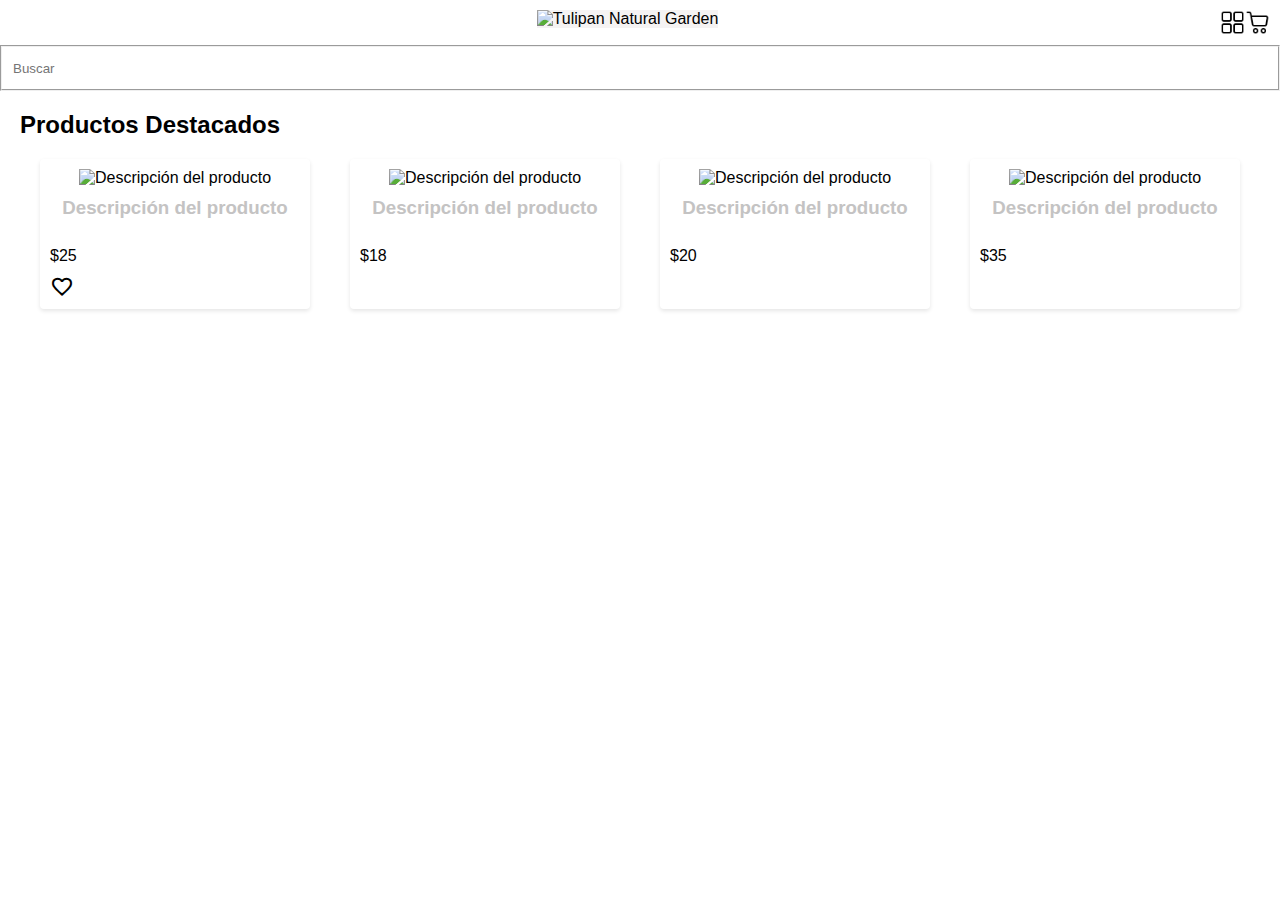
==== index.html @ 1b9870ac "new" ====
<!DOCTYPE html>
<html lang="es">
<head>
    <meta charset="UTF-8">
    <meta name="viewport" content="width=device-width, initial-scale=1.0">
    <title>Tulipan Natural Garden</title>
    <link rel="stylesheet" href="styles.css">
    <link rel="stylesheet" href="https://fonts.googleapis.com/css2?family=Material+Symbols+Outlined:opsz,wght,FILL,GRAD@24,400,0,0&icon_names=shopping_cart" />
    <link rel="stylesheet" href="https://fonts.googleapis.com/css2?family=Material+Symbols+Outlined:opsz,wght,FILL,GRAD@24,400,0,0&icon_names=favorite" />
</head>
<body>
    <header>
        <img src="C:\Users\Usuario\Documents\GitHub\prueba\img\menu.png" alt="" width="25px">
            <div class="flex_1 text_center">
                <img width="500" src="../prueba/Captura de logo 2.PNG" alt="Tulipan Natural Garden" class="logo">
            </div>
            <img src="img/aplicaciones.png" alt="" width="25px">
            <img src="img/carro-de-la-compra.png" alt="" width="25px">
    </header>

    <main>
        <fieldset>
            <input type="text" id="s" value="" placeholder="Buscar"  />
            <input class="button" type="submit" value="" />
            <i class="search"></i>
        </fieldset>
        <section class="featured-products">
            <h2>Productos Destacados</h2>
            <div class="product-grid">
                <div class="product-card">
                    <img src="img1.PNG" alt="Descripción del producto">
                    <h3>Descripción del producto</h3>
                    <br><p class="precio1">$25</p>
                    <div class="actions">
                        <span class="material-symbols-outlined">
                            favorite
                            </span>
                        <button class="add-to-cart-btn"></button>
                    </div>
                </div>
                <div class="product-card">
                    <img src="Captura de tulipan 2.PNG" alt="Descripción del producto">
                    <h3>Descripción del producto</h3>
                    <br><p class="precio2">$18</p>
                    <div class="actions">
                        <button class="favorite-btn"></button>
                        <button class="add-to-cart-btn"></button>
                    </div>
                </div>
                <div class="product-card">
                    <img src="Captura de tulipan 3.PNG" alt="Descripción del producto">
                    <h3>Descripción del producto</h3>
                    <br><p class="precio3">$20</p>
                    <div class="actions">
                        <button class="favorite-btn"></button>
                        <button class="add-to-cart-btn"></button>
                    </div>
                </div>
                <div class="product-card">
                    <img src="Captura de tulipan 5.PNG" alt="Descripción del producto">
                    <h3>Descripción del producto</h3>
                    <br><p class="precio4">$35</p>
                    <div class="actions">
                        <button class="favorite-btn"></button>
                        <button class="add-to-cart-btn"></button>
                    </div>
                </div>
            </div>
        </section>
    </main>

   
</html>
---- styles.css ----
/* Reset de estilos */
* {
    margin: 0;
    padding: 0;
    box-sizing: border-box;
}

.cajabuscar {
    float: none;
    width: 100%;
    max-width: 453px;
    margin-bottom: 25px;
    margin-top: 29px;
    margin-left: 400px;
    margin-right: auto;
    display: inline-block;
    text-align: left;
}

#buscarform {
    padding: 0;
    float: left;
    clear: both;
    width: 100%;
    position: relative;
}
#buscarform fieldset { float: left }

#buscarform .search {
    font-size: 20px;
    top: 0px;
    color: #FFF;
    background: #33BCF2;
    position: absolute;
    right: 0;
    top: 0;
    padding: 9px;
    height: 24px;
    width: 24px;
    text-align: center;
}
#buscarform fieldset { width: 100% }

#s {
    width: 100%;
    background-color: #fff;
    float: left;
    padding: 8px 0;
    text-indent: 10px;
    color: #555555;
    border: 1px solid #fff; 
    box-sizing: border-box;
    height: 42px;
}

.button{
    right: 0;
    top: 0;
    padding: 9px 0;
    float: right;
    border: 0;
    width: 42px;
    height: 42px;
    cursor: pointer;
    text-align: center;
    padding-top: 10px;
    color: #a4a4a4;
    transition: all 0.25s linear;
    background: transparent;
    z-index: 10;
    position: absolute;
    border: 0;
    vertical-align: top;
}

/* Estilos generales */
body {
    font-family: Arial, sans-serif;
    background-color: #f5f3f3(0, 0%, 99%);
}
h3 {
    color: #c4c3c3;
}
/* Estilos del encabezado */
header {
    background-color: #ffffff;
    padding: 10px;
    display: flex;
    flex-direction: row;
}

nav {
    display: flex;
    justify-content: space-between;
    align-items: center;
}

.menu-icon,
.cart-icon {
    background-color: transparent;
    border: none;
    cursor: pointer;
    width: 30px;
    height: 30px;
    background-size: contain;
    background-repeat: no-repeat;
}

.logo {
    max-width: 400px;
    background-color: #f5f3f3;
}

/* Estilos de los productos destacados */
.featured-products {
    padding: 20px;
}

.product-grid {
    display: grid;
    grid-template-columns: repeat(auto-fit, minmax(200px, 1fr));
    grid-gap: 40px;
    padding: 20px;
}

.product-card {
    background-color: #fff;
    border-radius: 4px;
    box-shadow: 0 2px 4px rgba(0, 0, 0, 0.1);
    padding: 10px;
    text-align: center;
}

.product-card img {
    max-width: 100%;
    height: auto;
}

.actions {
    display: flex;
    justify-content: space-between;
    margin-top: 10px;
}

.favorite-btn,
.add-to-cart-btn {
    background-color: transparent;
    border: none;
    cursor: pointer;
    width: 20px;
    height: 20px;
    background-size: contain;
    background-repeat: no-repeat;
}

/* Estilos del pie de página */
footer {
    background-color: #f5f3f3;
    color: #070707;
    padding: 10px;
    text-align: center;
    position: absolute
    bottom 0;
    width: 100%;
}
.precio1{
    text-align: left;
}
.precio2{
    text-align: left;
}
.precio3{
    text-align: left;
}
.precio4{
    text-align: left;
}
.product-card h3{margin: 10px 0px;}
.flex_1 {
    flex: 1;
}
.text_center {
    text-align: center;
}
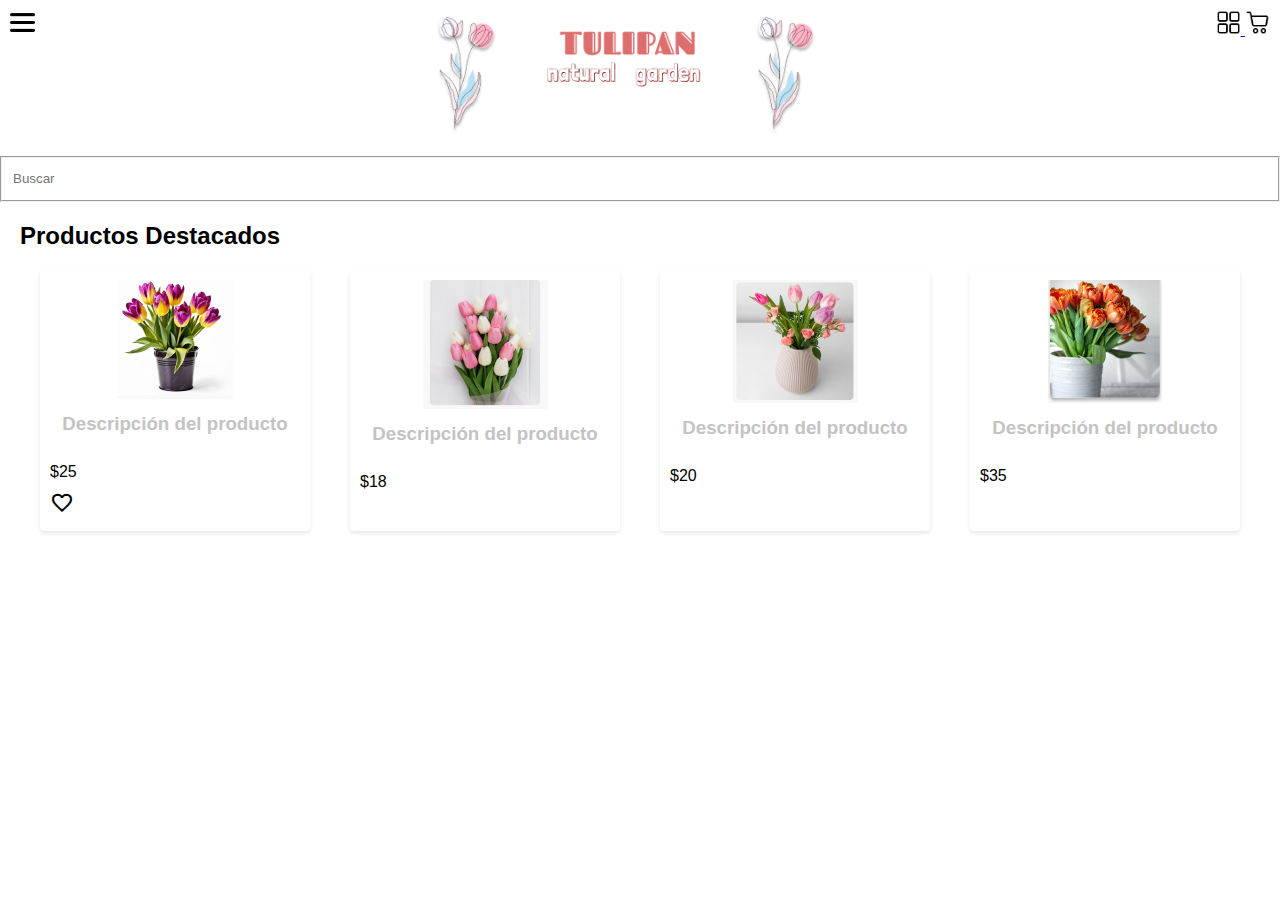
==== commit 1ee38019: "new" ====
--- a/index.html
+++ b/index.html
@@ -10,25 +10,39 @@
 </head>
 <body>
     <header>
-        <img src="C:\Users\Usuario\Documents\GitHub\prueba\img\menu.png" alt="" width="25px">
+            <div>
+                <a href="">
+                    <img src="img/menu.png" alt="" width="25px">
+                </a>
+            </div>
             <div class="flex_1 text_center">
-                <img width="500" src="../prueba/Captura de logo 2.PNG" alt="Tulipan Natural Garden" class="logo">
+                <img width="500" src="img/logo2.PNG" alt="Tulipan Natural Garden" class="logo">
             </div>
-            <img src="img/aplicaciones.png" alt="" width="25px">
-            <img src="img/carro-de-la-compra.png" alt="" width="25px">
+            <div>
+                <a href="#">
+                    <img src="img/aplicaciones.png" alt="" width="25px">
+                </a>
+
+                <a href="#">
+                    <img src="img/carro-de-la-compra.png" alt="" width="25px">
+                </a>
+                
+            </div>
     </header>
 
     <main>
+        
         <fieldset>
             <input type="text" id="s" value="" placeholder="Buscar"  />
             <input class="button" type="submit" value="" />
             <i class="search"></i>
         </fieldset>
+
         <section class="featured-products">
             <h2>Productos Destacados</h2>
             <div class="product-grid">
                 <div class="product-card">
-                    <img src="img1.PNG" alt="Descripción del producto">
+                    <img src="img/img1.PNG" alt="Descripción del producto">
                     <h3>Descripción del producto</h3>
                     <br><p class="precio1">$25</p>
                     <div class="actions">
@@ -39,7 +53,7 @@
                     </div>
                 </div>
                 <div class="product-card">
-                    <img src="Captura de tulipan 2.PNG" alt="Descripción del producto">
+                    <img src="img/Captura de tulipan 2.PNG" alt="Descripción del producto">
                     <h3>Descripción del producto</h3>
                     <br><p class="precio2">$18</p>
                     <div class="actions">
@@ -48,7 +62,7 @@
                     </div>
                 </div>
                 <div class="product-card">
-                    <img src="Captura de tulipan 3.PNG" alt="Descripción del producto">
+                    <img src="img/Captura de tulipan 3.PNG" alt="Descripción del producto">
                     <h3>Descripción del producto</h3>
                     <br><p class="precio3">$20</p>
                     <div class="actions">
@@ -57,7 +71,7 @@
                     </div>
                 </div>
                 <div class="product-card">
-                    <img src="Captura de tulipan 5.PNG" alt="Descripción del producto">
+                    <img src="img/Captura de tulipan 5.PNG" alt="Descripción del producto">
                     <h3>Descripción del producto</h3>
                     <br><p class="precio4">$35</p>
                     <div class="actions">
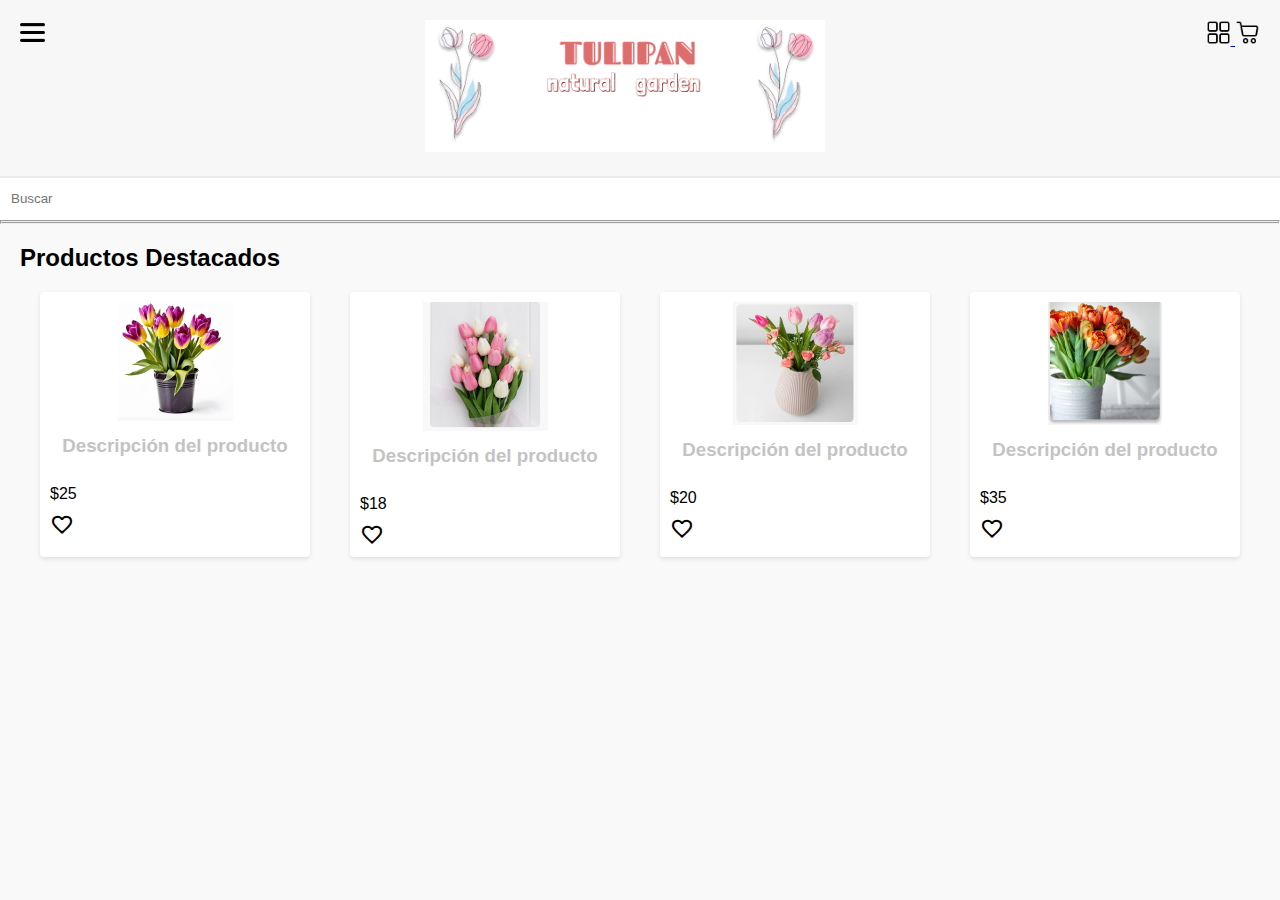
==== commit e98267d9: "CORAZON" ====
--- a/index.html
+++ b/index.html
@@ -31,9 +31,8 @@
     </header>
 
     <main>
-        
+            <input type="text" id="s" value="" placeholder="Buscar"  />
         <fieldset>
-            <input type="text" id="s" value="" placeholder="Buscar"  />
             <input class="button" type="submit" value="" />
             <i class="search"></i>
         </fieldset>
@@ -57,7 +56,9 @@
                     <h3>Descripción del producto</h3>
                     <br><p class="precio2">$18</p>
                     <div class="actions">
-                        <button class="favorite-btn"></button>
+                        <span class="material-symbols-outlined">
+                            favorite
+                            </span> 
                         <button class="add-to-cart-btn"></button>
                     </div>
                 </div>
@@ -66,7 +67,9 @@
                     <h3>Descripción del producto</h3>
                     <br><p class="precio3">$20</p>
                     <div class="actions">
-                        <button class="favorite-btn"></button>
+                        <span class="material-symbols-outlined">
+                            favorite
+                        </span>
                         <button class="add-to-cart-btn"></button>
                     </div>
                 </div>
@@ -75,7 +78,9 @@
                     <h3>Descripción del producto</h3>
                     <br><p class="precio4">$35</p>
                     <div class="actions">
-                        <button class="favorite-btn"></button>
+                        <span class="material-symbols-outlined">
+                       favorite
+                        </span>
                         <button class="add-to-cart-btn"></button>
                     </div>
                 </div>
--- a/styles.css
+++ b/styles.css
@@ -7,11 +7,14 @@
 
 .cajabuscar {
     float: none;
-    width: 100%;
-    max-width: 453px;
+    width: 150px;
+    height:30px;
+    padding: 5px;
+    font-size: 14px;
+    max-width: 350px;
     margin-bottom: 25px;
     margin-top: 29px;
-    margin-left: 400px;
+    margin-left: 350px;
     margin-right: auto;
     display: inline-block;
     text-align: left;
@@ -181,4 +184,72 @@
 }
 .text_center {
     text-align: center;
+}
+body {
+    font-family: Arial, sans-serif;
+    background-color: #f9f9f9;
+    margin: 0;
+    padding: 0;
+}
+header {
+    background-color: #f8f7f7;
+    padding: 20px;
+    text-align: center;
+    border-bottom: 2px solid #eaeaea;
+}
+header h1 {
+    margin: 0;
+    color: #d5006d;
+}
+.product {
+    display: flex;
+    flex-direction: column;
+    align-items: center;
+    padding: 20px;
+    float: left;
+    margin-right: 15px;
+}
+.product img {
+    max-width: 300px;
+    width: 250px;
+    height: 250px;
+}
+.price {
+    font-size: 24px;
+    color: #333;
+    margin: 10px 0;
+}
+.controls {
+    display: flex;
+    align-items: center;
+    margin: 10px 0;
+}
+.controls button {
+    margin: 0 5px;
+    padding: 10px;
+    background-color: #d5006d;
+    color: white;
+    border: none;
+    cursor: pointer;
+}
+.controls input {
+    width: 40px;
+    text-align: center;
+}
+footer {
+    text-align: center;
+    padding: 20px;
+    background-color: #fff;
+    border-top: 2px solid #eaeaea;
+}
+.contact {
+    margin-top: 20px;
+    font-size: 18px;
+}
+</style>
+</head>
+<body>
+
+.IMG1 {
+
 }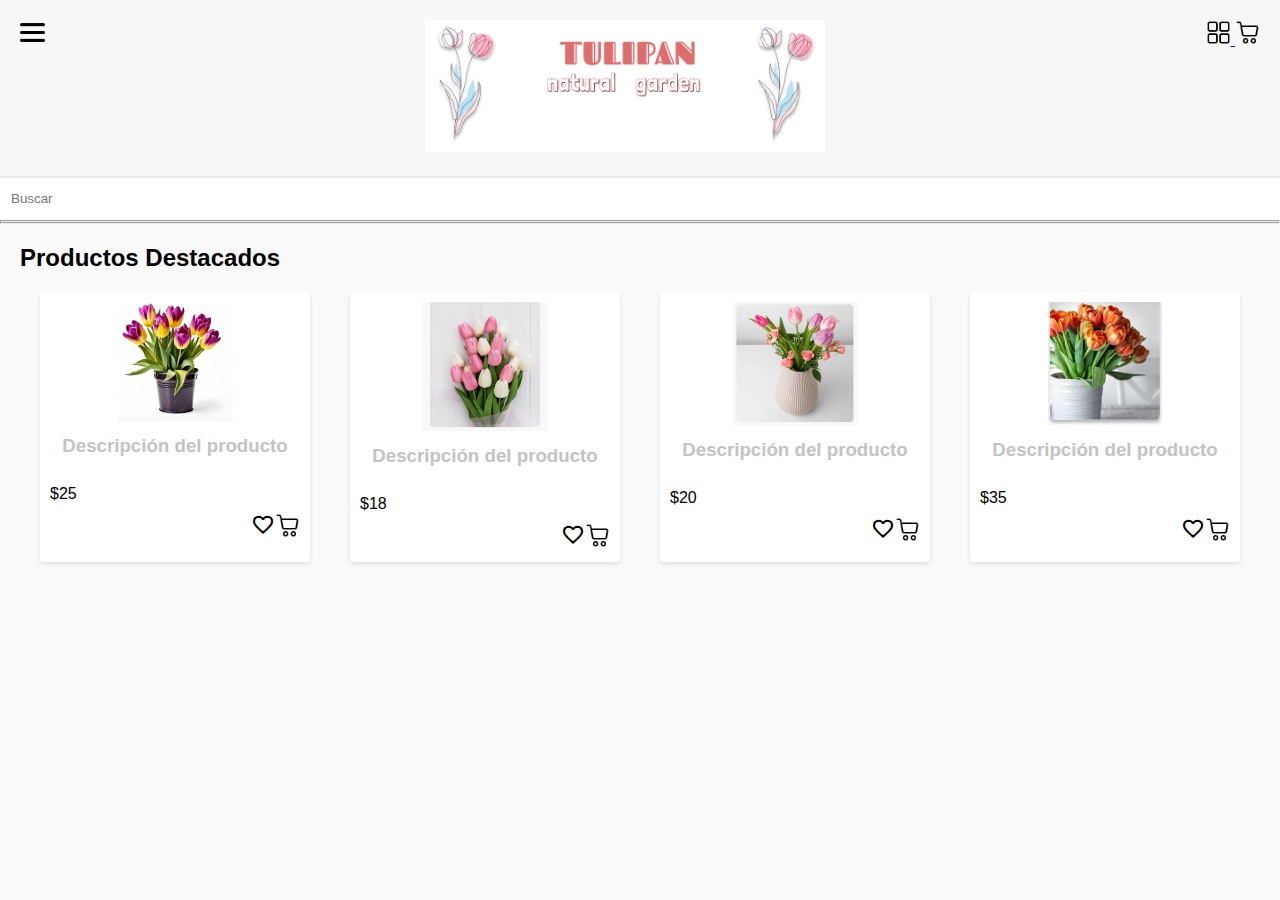
==== commit 696fb166: "cambios nuevos" ====
--- a/index.html
+++ b/index.html
@@ -48,7 +48,9 @@
                         <span class="material-symbols-outlined">
                             favorite
                             </span>
-                        <button class="add-to-cart-btn"></button>
+                            <a href="#">
+                                <img src="img/carro-de-la-compra.png" alt="" width="25px">
+                            </a>
                     </div>
                 </div>
                 <div class="product-card">
@@ -59,7 +61,9 @@
                         <span class="material-symbols-outlined">
                             favorite
                             </span> 
-                        <button class="add-to-cart-btn"></button>
+                            <a href="#">
+                                <img src="img/carro-de-la-compra.png" alt="" width="25px">
+                            </a>
                     </div>
                 </div>
                 <div class="product-card">
@@ -70,7 +74,9 @@
                         <span class="material-symbols-outlined">
                             favorite
                         </span>
-                        <button class="add-to-cart-btn"></button>
+                        <a href="#">
+                            <img src="img/carro-de-la-compra.png" alt="" width="25px">
+                        </a>
                     </div>
                 </div>
                 <div class="product-card">
@@ -81,7 +87,9 @@
                         <span class="material-symbols-outlined">
                        favorite
                         </span>
-                        <button class="add-to-cart-btn"></button>
+                        <a href="#">
+                            <img src="img/carro-de-la-compra.png" alt="" width="25px">
+                        </a>
                     </div>
                 </div>
             </div>
--- a/styles.css
+++ b/styles.css
@@ -141,7 +141,7 @@
 
 .actions {
     display: flex;
-    justify-content: space-between;
+    justify-content: end;
     margin-top: 10px;
 }
 
@@ -246,10 +246,5 @@
     margin-top: 20px;
     font-size: 18px;
 }
-</style>
-</head>
-<body>
-
-.IMG1 {
-
-}+
+
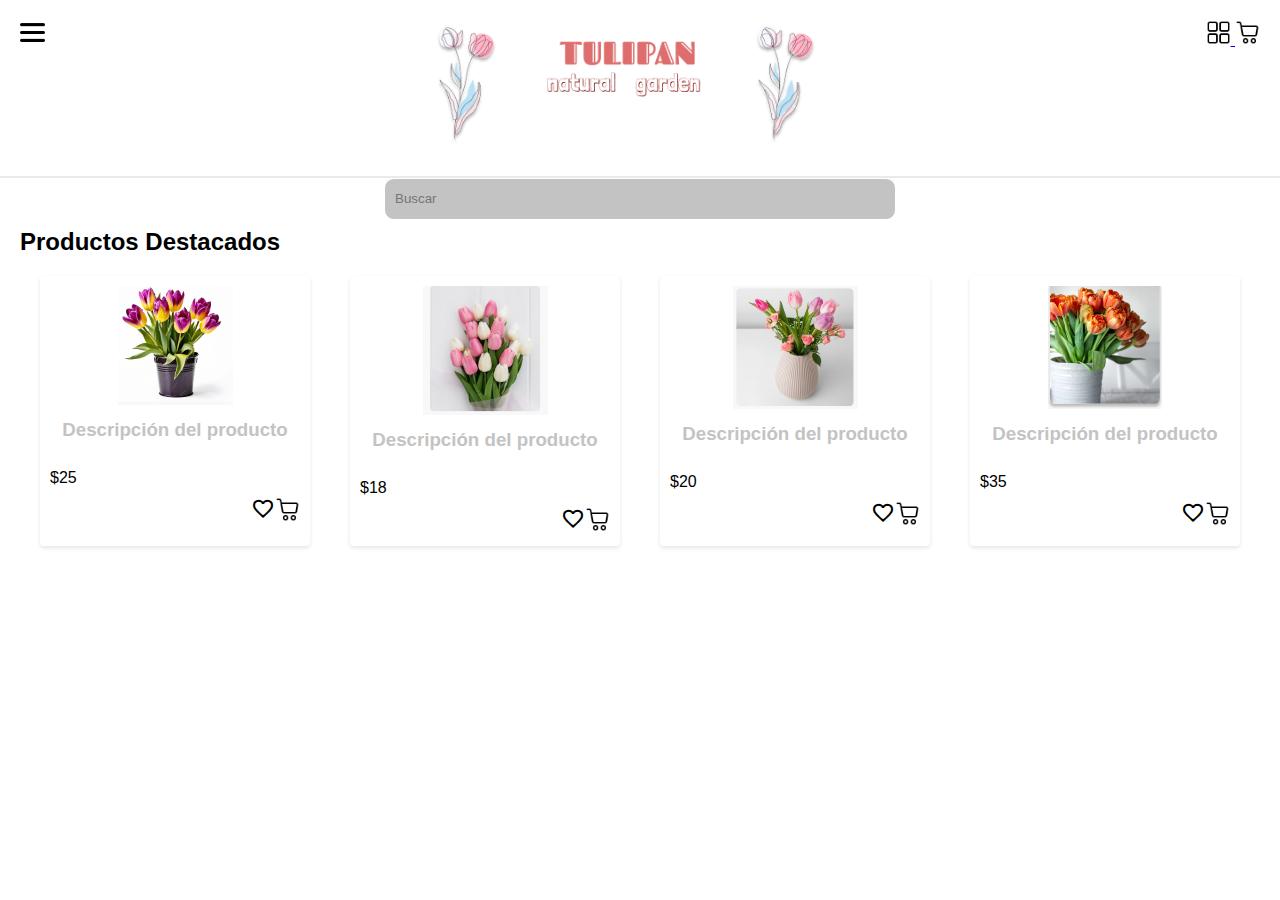
==== commit 0b53be2b: "nuevo2" ====
--- a/index.html
+++ b/index.html
@@ -31,11 +31,15 @@
     </header>
 
     <main>
+        <div class="barra">
             <input type="text" id="s" value="" placeholder="Buscar"  />
-        <fieldset>
+        
             <input class="button" type="submit" value="" />
             <i class="search"></i>
-        </fieldset>
+       
+
+        </div>
+            
 
         <section class="featured-products">
             <h2>Productos Destacados</h2>
--- a/styles.css
+++ b/styles.css
@@ -86,7 +86,7 @@
 }
 /* Estilos del encabezado */
 header {
-    background-color: #ffffff;
+    background-color: #6e2b2b;
     padding: 10px;
     display: flex;
     flex-direction: row;
@@ -187,12 +187,12 @@
 }
 body {
     font-family: Arial, sans-serif;
-    background-color: #f9f9f9;
+    background-color: #fff;
     margin: 0;
     padding: 0;
 }
 header {
-    background-color: #f8f7f7;
+    background-color: #fff;
     padding: 20px;
     text-align: center;
     border-bottom: 2px solid #eaeaea;
@@ -246,5 +246,20 @@
     margin-top: 20px;
     font-size: 18px;
 }
-
-
+.barra{
+    width: 90%;
+    height: 30px;
+    align-items: center;
+    padding-left: 30%;
+    padding-right: 20%;
+    color: #333;
+    
+   
+}
+#s{
+    background-color: #c4c3c3;
+    border-radius: 10px;
+    
+}
+
+
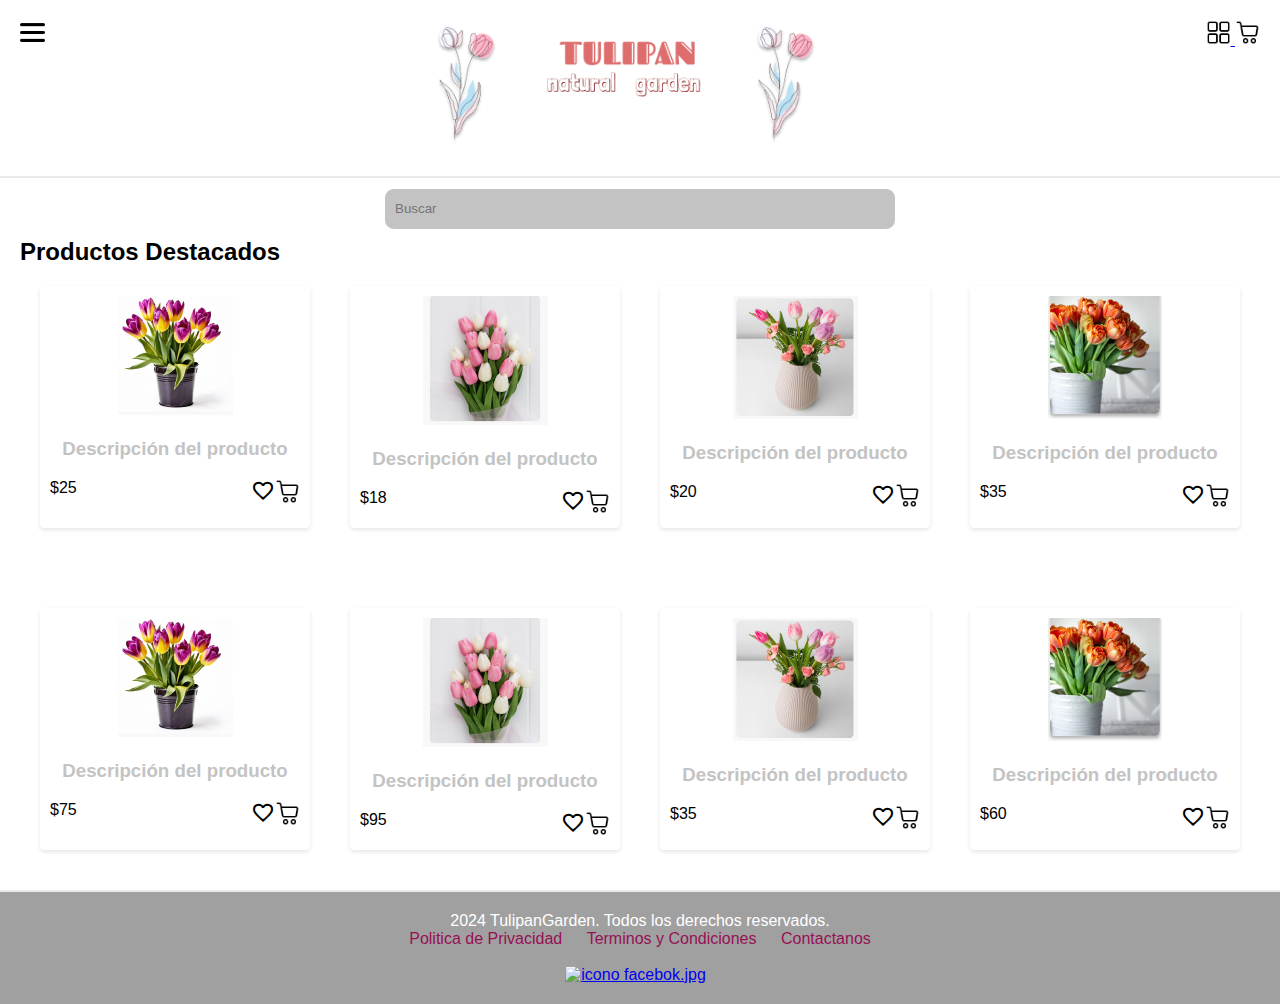
==== commit d0cebd1f: "nuevo3" ====
--- a/index.html
+++ b/index.html
@@ -32,7 +32,7 @@
 
     <main>
         <div class="barra">
-            <input type="text" id="s" value="" placeholder="Buscar"  />
+            <input type="search" id="s" value="" placeholder="Buscar"  />
         
             <input class="button" type="submit" value="" />
             <i class="search"></i>
@@ -47,8 +47,8 @@
                 <div class="product-card">
                     <img src="img/img1.PNG" alt="Descripción del producto">
                     <h3>Descripción del producto</h3>
-                    <br><p class="precio1">$25</p>
                     <div class="actions">
+                        <br><p class="precio1">$25</p>
                         <span class="material-symbols-outlined">
                             favorite
                             </span>
@@ -60,8 +60,8 @@
                 <div class="product-card">
                     <img src="img/Captura de tulipan 2.PNG" alt="Descripción del producto">
                     <h3>Descripción del producto</h3>
-                    <br><p class="precio2">$18</p>
                     <div class="actions">
+                        <br><p class="precio2">$18</p>
                         <span class="material-symbols-outlined">
                             favorite
                             </span> 
@@ -73,8 +73,8 @@
                 <div class="product-card">
                     <img src="img/Captura de tulipan 3.PNG" alt="Descripción del producto">
                     <h3>Descripción del producto</h3>
-                    <br><p class="precio3">$20</p>
                     <div class="actions">
+                        <br><p class="precio3">$20</p>
                         <span class="material-symbols-outlined">
                             favorite
                         </span>
@@ -86,8 +86,66 @@
                 <div class="product-card">
                     <img src="img/Captura de tulipan 5.PNG" alt="Descripción del producto">
                     <h3>Descripción del producto</h3>
-                    <br><p class="precio4">$35</p>
                     <div class="actions">
+                        <br><p class="precio4">$35</p>
+                        <span class="material-symbols-outlined">
+                       favorite
+                        </span>
+                        <a href="#">
+                            <img src="img/carro-de-la-compra.png" alt="" width="25px">
+                        </a>
+                    </div>
+                </div>
+            </div>
+        </section>
+
+        <section class="featured-products">
+
+            <div class="product-grid">
+                <div class="product-card">
+                    <img src="img/img1.PNG" alt="Descripción del producto">
+                    <h3>Descripción del producto</h3>
+                    <div class="actions">
+                        <br><p class="precio1">$75</p>
+                        <span class="material-symbols-outlined">
+                            favorite
+                            </span>
+                            <a href="#">
+                                <img src="img/carro-de-la-compra.png" alt="" width="25px">
+                            </a>
+                    </div>
+                </div>
+                <div class="product-card">
+                    <img src="img/Captura de tulipan 2.PNG" alt="Descripción del producto">
+                    <h3>Descripción del producto</h3>
+                    <div class="actions">
+                        <br><p class="precio2">$95</p>
+                        <span class="material-symbols-outlined">
+                            favorite
+                            </span> 
+                            <a href="#">
+                                <img src="img/carro-de-la-compra.png" alt="" width="25px">
+                            </a>
+                    </div>
+                </div>
+                <div class="product-card">
+                    <img src="img/Captura de tulipan 3.PNG" alt="Descripción del producto">
+                    <h3>Descripción del producto</h3>
+                    <div class="actions">
+                        <br><p class="precio3">$35</p>
+                        <span class="material-symbols-outlined">
+                            favorite
+                        </span>
+                        <a href="#">
+                            <img src="img/carro-de-la-compra.png" alt="" width="25px">
+                        </a>
+                    </div>
+                </div>
+                <div class="product-card">
+                    <img src="img/Captura de tulipan 5.PNG" alt="Descripción del producto">
+                    <h3>Descripción del producto</h3>
+                    <div class="actions">
+                        <br><p class="precio4">$60</p>
                         <span class="material-symbols-outlined">
                        favorite
                         </span>
@@ -99,6 +157,19 @@
             </div>
         </section>
     </main>
+    <footer class="footer">
+        <p>2024 TulipanGarden. Todos los derechos reservados.</p>
+        <p>
+            <a href="#" class="ptc" >Politica de Privacidad</a>
+           <a href="#" class="ptc" >Terminos y Condiciones</a>
+           <a href="#" class="ptc" >Contactanos</a>
+        </p>
+        <div class="social.icons"><br>
+            <a href="#"><img src="" alt="icono facebok.jpg"></a>
+            <a href="#"><img src="" alt=""></a>
+            <a href="#"><img src="" alt=""></a>
+        </div>
+    </footer>
 
    
 </html>--- a/styles.css
+++ b/styles.css
@@ -5,6 +5,9 @@
     box-sizing: border-box;
 }
 
+.barra {
+    margin-top: 10px;
+}
 .cajabuscar {
     float: none;
     width: 150px;
@@ -168,17 +171,21 @@
 }
 .precio1{
     text-align: left;
+    flex: 1;
 }
 .precio2{
     text-align: left;
+    flex: 1;
 }
 .precio3{
     text-align: left;
+    flex: 1;
 }
 .precio4{
     text-align: left;
-}
-.product-card h3{margin: 10px 0px;}
+    flex: 1;
+}
+.product-card h3{margin: 19px 0px;}
 .flex_1 {
     flex: 1;
 }
@@ -256,10 +263,37 @@
     
    
 }
-#s{
+#s{ 
     background-color: #c4c3c3;
     border-radius: 10px;
     
 }
 
-
+.footer{
+background-color: #4e4c4c88;
+color: #FFF;
+text-align: center;
+padding: 20px 0;
+}
+
+.fotter a{
+    color: #961055;
+    text-decoration: none;
+    margin: 0 10px;
+}
+
+.fotter a:hover{
+    text-decoration: underline;
+}
+
+.social.icons img{
+    width: 25px;
+    margin: 0 10px;
+}
+
+.ptc{
+    color: #961055;
+    text-decoration: none;
+    margin: 0 10px;
+}
+
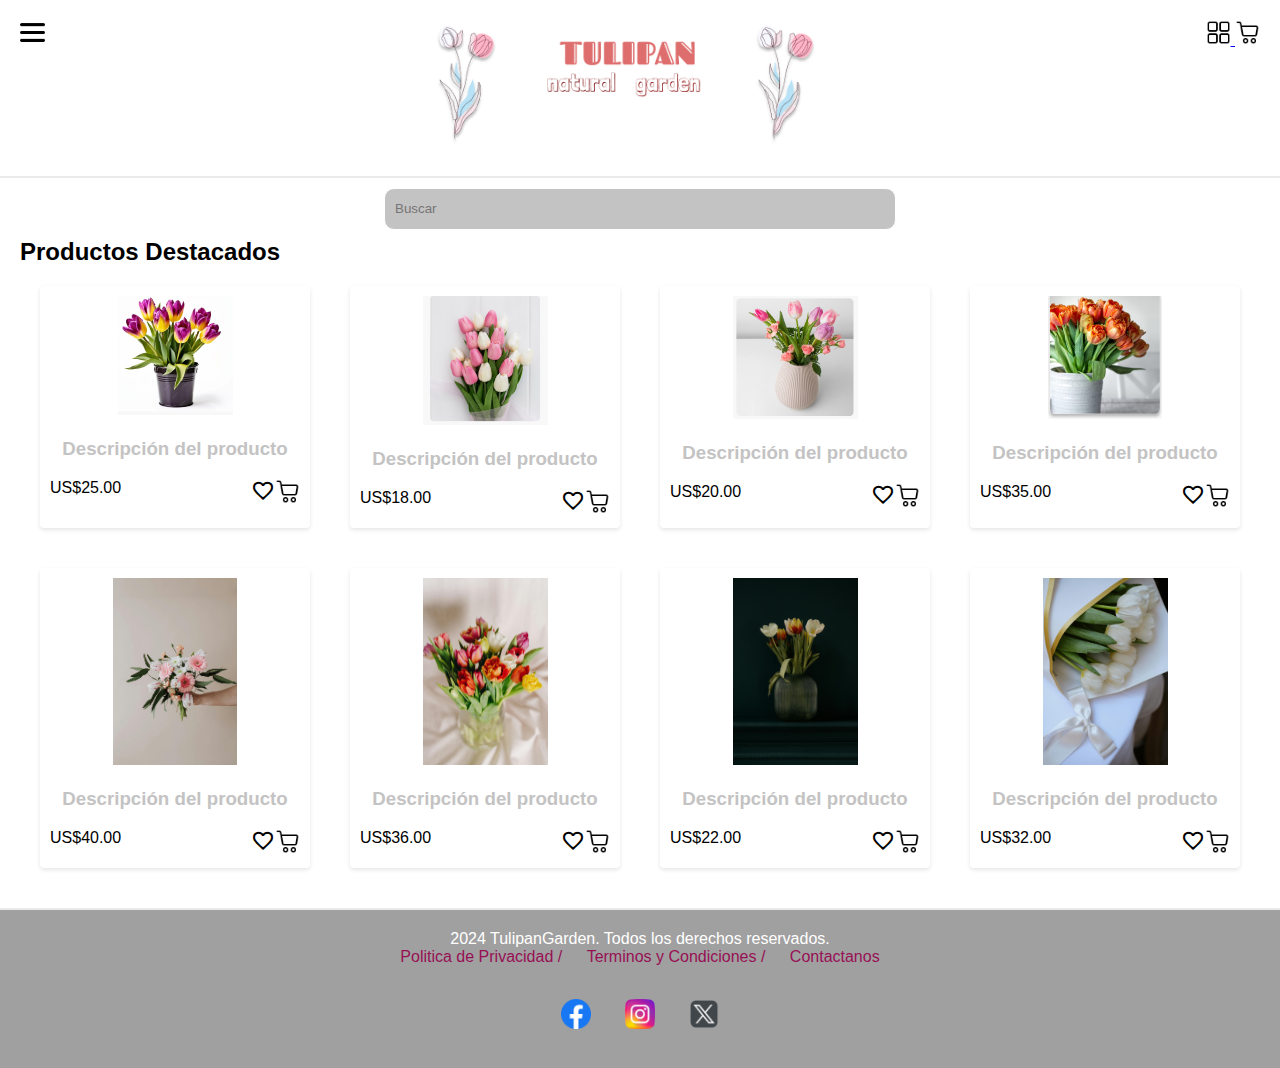
==== commit 2ab1c0e8: "LISTO1" ====
--- a/index.html
+++ b/index.html
@@ -48,7 +48,7 @@
                     <img src="img/img1.PNG" alt="Descripción del producto">
                     <h3>Descripción del producto</h3>
                     <div class="actions">
-                        <br><p class="precio1">$25</p>
+                        <br><p class="precio1">US$25.00</p>
                         <span class="material-symbols-outlined">
                             favorite
                             </span>
@@ -61,7 +61,7 @@
                     <img src="img/Captura de tulipan 2.PNG" alt="Descripción del producto">
                     <h3>Descripción del producto</h3>
                     <div class="actions">
-                        <br><p class="precio2">$18</p>
+                        <br><p class="precio2">US$18.00</p>
                         <span class="material-symbols-outlined">
                             favorite
                             </span> 
@@ -74,7 +74,7 @@
                     <img src="img/Captura de tulipan 3.PNG" alt="Descripción del producto">
                     <h3>Descripción del producto</h3>
                     <div class="actions">
-                        <br><p class="precio3">$20</p>
+                        <br><p class="precio3">US$20.00</p>
                         <span class="material-symbols-outlined">
                             favorite
                         </span>
@@ -87,7 +87,7 @@
                     <img src="img/Captura de tulipan 5.PNG" alt="Descripción del producto">
                     <h3>Descripción del producto</h3>
                     <div class="actions">
-                        <br><p class="precio4">$35</p>
+                        <br><p class="precio4">US$35.00</p>
                         <span class="material-symbols-outlined">
                        favorite
                         </span>
@@ -96,30 +96,12 @@
                         </a>
                     </div>
                 </div>
-            </div>
-        </section>
 
-        <section class="featured-products">
-
-            <div class="product-grid">
                 <div class="product-card">
-                    <img src="img/img1.PNG" alt="Descripción del producto">
+                    <img src="img/tulipan12.jpg" alt="Descripción del producto">
                     <h3>Descripción del producto</h3>
                     <div class="actions">
-                        <br><p class="precio1">$75</p>
-                        <span class="material-symbols-outlined">
-                            favorite
-                            </span>
-                            <a href="#">
-                                <img src="img/carro-de-la-compra.png" alt="" width="25px">
-                            </a>
-                    </div>
-                </div>
-                <div class="product-card">
-                    <img src="img/Captura de tulipan 2.PNG" alt="Descripción del producto">
-                    <h3>Descripción del producto</h3>
-                    <div class="actions">
-                        <br><p class="precio2">$95</p>
+                        <br><p class="precio2">US$40.00</p>
                         <span class="material-symbols-outlined">
                             favorite
                             </span> 
@@ -128,46 +110,63 @@
                             </a>
                     </div>
                 </div>
+
                 <div class="product-card">
-                    <img src="img/Captura de tulipan 3.PNG" alt="Descripción del producto">
+                    <img src="img/tulipanes9.jpg" alt="Descripción del producto">
                     <h3>Descripción del producto</h3>
                     <div class="actions">
-                        <br><p class="precio3">$35</p>
+                        <br><p class="precio2">US$36.00</p>
                         <span class="material-symbols-outlined">
                             favorite
-                        </span>
-                        <a href="#">
-                            <img src="img/carro-de-la-compra.png" alt="" width="25px">
-                        </a>
+                            </span> 
+                            <a href="#">
+                                <img src="img/carro-de-la-compra.png" alt="" width="25px">
+                            </a>
                     </div>
                 </div>
+
                 <div class="product-card">
-                    <img src="img/Captura de tulipan 5.PNG" alt="Descripción del producto">
+                    <img src="img/tulipan10.jpg" alt="Descripción del producto">
                     <h3>Descripción del producto</h3>
                     <div class="actions">
-                        <br><p class="precio4">$60</p>
+                        <br><p class="precio2">US$22.00</p>
                         <span class="material-symbols-outlined">
-                       favorite
-                        </span>
-                        <a href="#">
-                            <img src="img/carro-de-la-compra.png" alt="" width="25px">
-                        </a>
+                            favorite
+                            </span> 
+                            <a href="#">
+                                <img src="img/carro-de-la-compra.png" alt="" width="25px">
+                            </a>
+                    </div>
+                </div>
+
+                <div class="product-card">
+                    <img src="img/tulipanes6.jpg" alt="Descripción del producto">
+                    <h3>Descripción del producto</h3>
+                    <div class="actions">
+                        <br><p class="precio2">US$32.00</p>
+                        <span class="material-symbols-outlined">
+                            favorite
+                            </span> 
+                            <a href="#">
+                                <img src="img/carro-de-la-compra.png" alt="" width="25px">
+                            </a>
                     </div>
                 </div>
             </div>
         </section>
+
     </main>
     <footer class="footer">
         <p>2024 TulipanGarden. Todos los derechos reservados.</p>
         <p>
-            <a href="#" class="ptc" >Politica de Privacidad</a>
-           <a href="#" class="ptc" >Terminos y Condiciones</a>
+            <a href="#" class="ptc" >Politica de Privacidad                /</a>
+           <a href="#" class="ptc" >Terminos y Condiciones                 /</a>
            <a href="#" class="ptc" >Contactanos</a>
         </p>
         <div class="social.icons"><br>
-            <a href="#"><img src="" alt="icono facebok.jpg"></a>
-            <a href="#"><img src="" alt=""></a>
-            <a href="#"><img src="" alt=""></a>
+            <a href="#"><img src="img/facebook.png" alt="" width="60px" class="iconos2"></a>
+            <a href="#"><img src="img/instagram.png" alt="" width="60px" class="iconos2"></a>
+            <a href="#"><img src="img/twitter logo.png" alt="" width="60px" class="iconos2"></a>
         </div>
     </footer>
 
--- a/styles.css
+++ b/styles.css
@@ -124,7 +124,7 @@
 
 .product-grid {
     display: grid;
-    grid-template-columns: repeat(auto-fit, minmax(200px, 1fr));
+    grid-template-columns: repeat(auto-fit, minmax(250px, 1fr));
     grid-gap: 40px;
     padding: 20px;
 }
@@ -138,8 +138,8 @@
 }
 
 .product-card img {
-    max-width: 100%;
-    height: auto;
+    max-width: 125px;
+    /* height: auto; */
 }
 
 .actions {
@@ -296,4 +296,11 @@
     text-decoration: none;
     margin: 0 10px;
 }
-
+.iconos2 {
+    padding: 15px;
+}
+
+.product-001{
+    display: grid;
+}
+
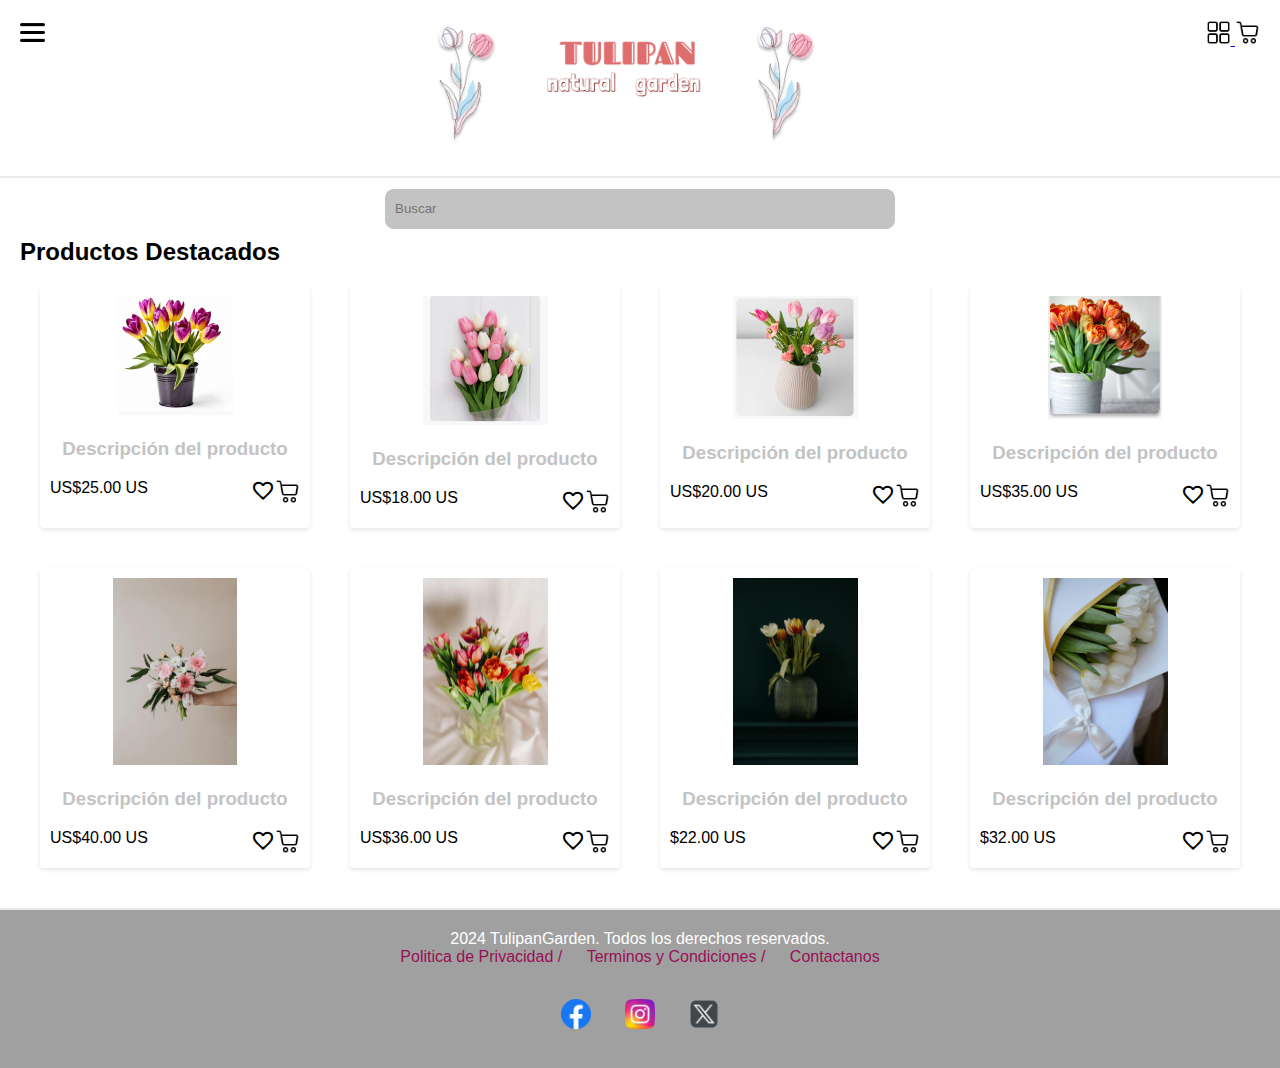
==== commit 65ec924d: "LISTO2" ====
--- a/index.html
+++ b/index.html
@@ -48,7 +48,7 @@
                     <img src="img/img1.PNG" alt="Descripción del producto">
                     <h3>Descripción del producto</h3>
                     <div class="actions">
-                        <br><p class="precio1">US$25.00</p>
+                        <br><p class="precio1">US$25.00 US</p>
                         <span class="material-symbols-outlined">
                             favorite
                             </span>
@@ -61,7 +61,7 @@
                     <img src="img/Captura de tulipan 2.PNG" alt="Descripción del producto">
                     <h3>Descripción del producto</h3>
                     <div class="actions">
-                        <br><p class="precio2">US$18.00</p>
+                        <br><p class="precio2">US$18.00 US</p>
                         <span class="material-symbols-outlined">
                             favorite
                             </span> 
@@ -74,7 +74,7 @@
                     <img src="img/Captura de tulipan 3.PNG" alt="Descripción del producto">
                     <h3>Descripción del producto</h3>
                     <div class="actions">
-                        <br><p class="precio3">US$20.00</p>
+                        <br><p class="precio3">US$20.00 US</p>
                         <span class="material-symbols-outlined">
                             favorite
                         </span>
@@ -87,7 +87,7 @@
                     <img src="img/Captura de tulipan 5.PNG" alt="Descripción del producto">
                     <h3>Descripción del producto</h3>
                     <div class="actions">
-                        <br><p class="precio4">US$35.00</p>
+                        <br><p class="precio4">US$35.00 US</p>
                         <span class="material-symbols-outlined">
                        favorite
                         </span>
@@ -101,7 +101,7 @@
                     <img src="img/tulipan12.jpg" alt="Descripción del producto">
                     <h3>Descripción del producto</h3>
                     <div class="actions">
-                        <br><p class="precio2">US$40.00</p>
+                        <br><p class="precio2">US$40.00 US</p>
                         <span class="material-symbols-outlined">
                             favorite
                             </span> 
@@ -115,7 +115,7 @@
                     <img src="img/tulipanes9.jpg" alt="Descripción del producto">
                     <h3>Descripción del producto</h3>
                     <div class="actions">
-                        <br><p class="precio2">US$36.00</p>
+                        <br><p class="precio2">US$36.00 US</p>
                         <span class="material-symbols-outlined">
                             favorite
                             </span> 
@@ -129,7 +129,7 @@
                     <img src="img/tulipan10.jpg" alt="Descripción del producto">
                     <h3>Descripción del producto</h3>
                     <div class="actions">
-                        <br><p class="precio2">US$22.00</p>
+                        <br><p class="precio2">$22.00 US</p>
                         <span class="material-symbols-outlined">
                             favorite
                             </span> 
@@ -143,7 +143,7 @@
                     <img src="img/tulipanes6.jpg" alt="Descripción del producto">
                     <h3>Descripción del producto</h3>
                     <div class="actions">
-                        <br><p class="precio2">US$32.00</p>
+                        <br><p class="precio2">$32.00 US</p>
                         <span class="material-symbols-outlined">
                             favorite
                             </span> 
